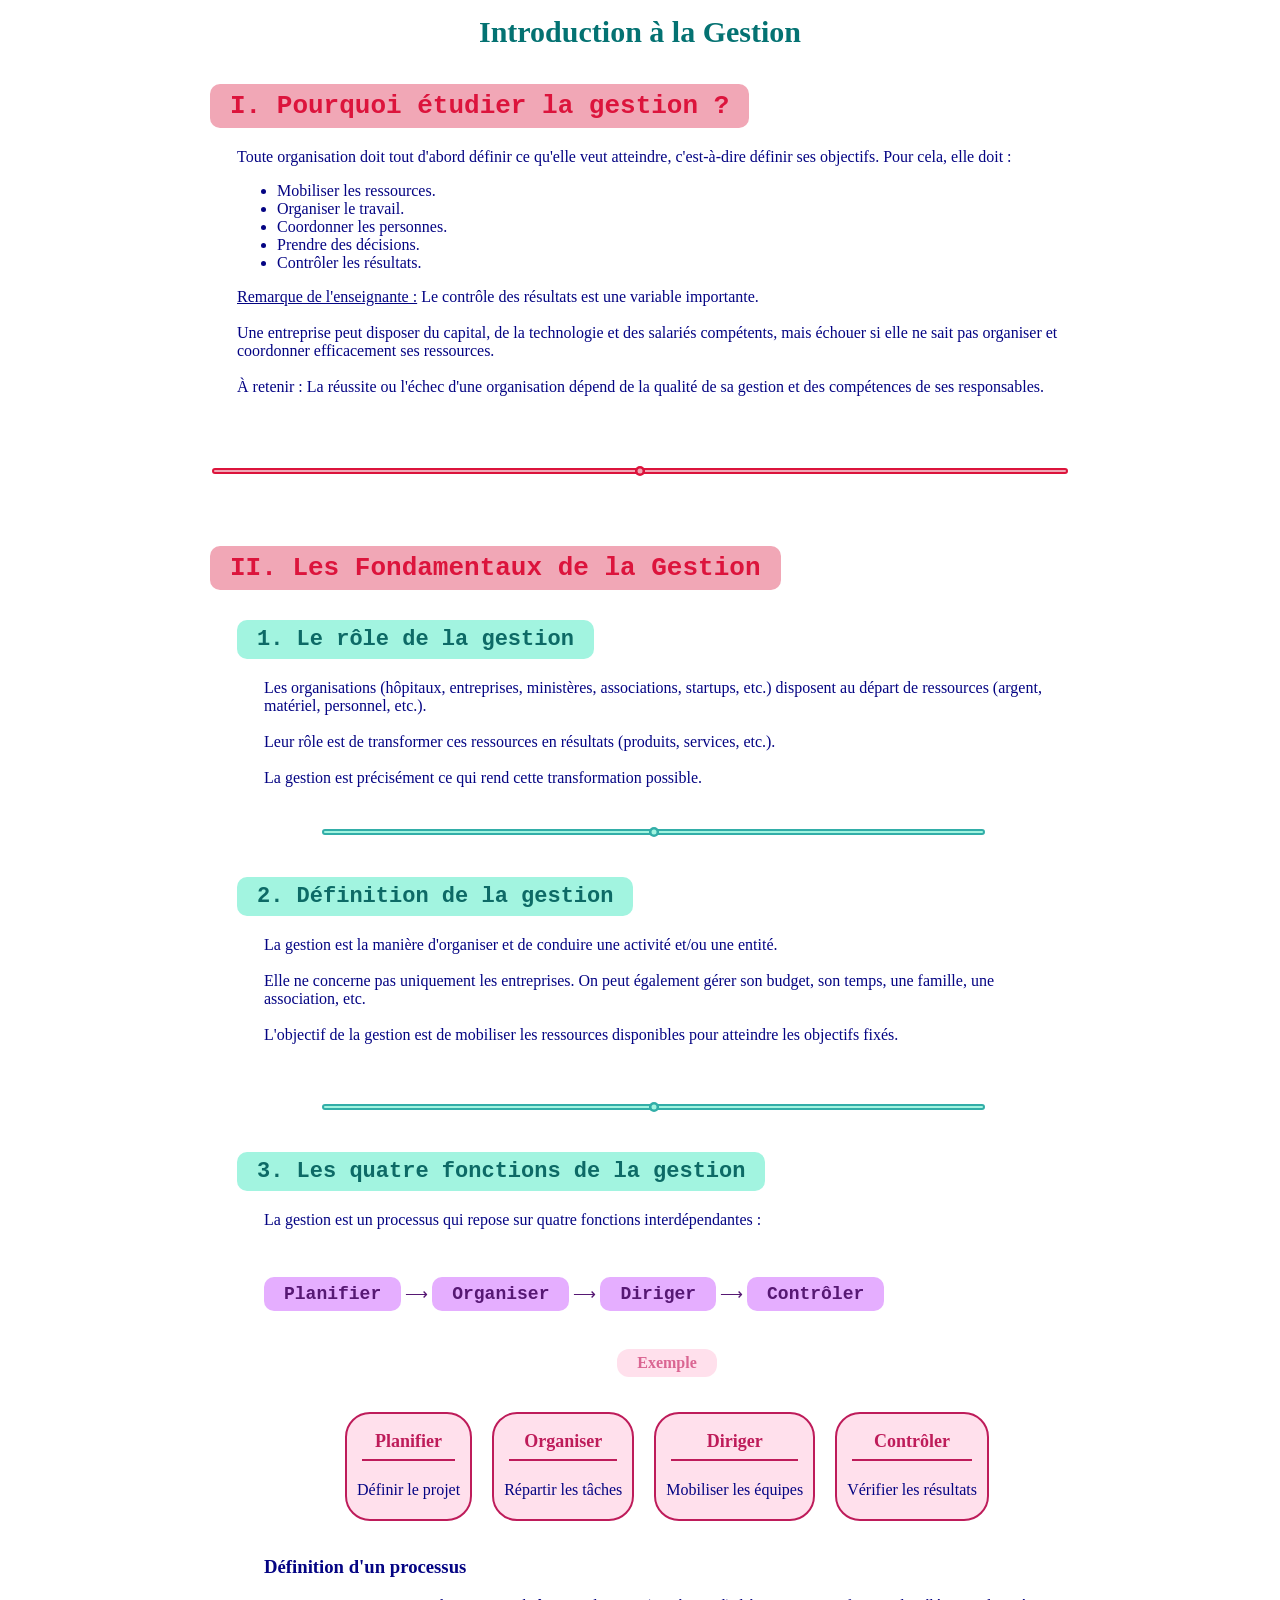
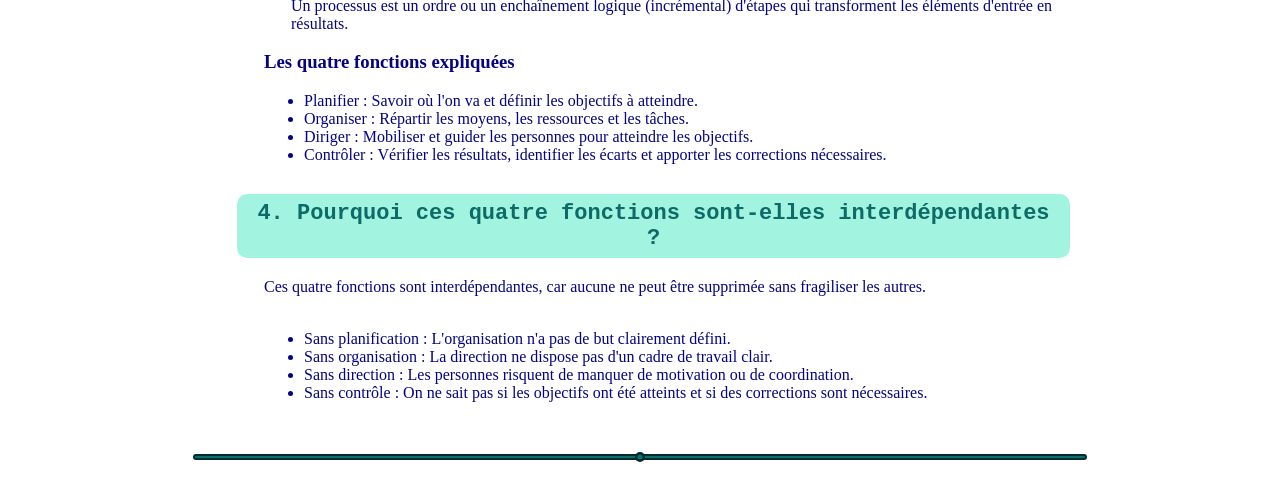
==== Cours/Chapitre 01.html @ f39150cf "Initial website upload" ====
<!DOCTYPE html>
<html lang="en">
<head>
    <meta charset="UTF-8">
    <meta name="viewport" content="width=device-width, initial-scale=1.0">
    <title>La Gestion</title>
    <link rel="stylesheet" href="style.css">
</head>
<body>
<titre>
    Introduction à la Gestion
</titre>

<st1>I. Pourquoi étudier la gestion ?</st1>
        
<pad>
    Toute organisation doit tout d'abord définir ce qu'elle veut atteindre, c'est-à-dire définir ses objectifs. Pour cela, elle doit :
    <ul>
        <li>Mobiliser les ressources.</li>
        <li>Organiser le travail.</li>
        <li>Coordonner les personnes.</li>
        <li>Prendre des décisions.</li>
        <li>Contrôler les résultats.</li> 
        
    </ul>
    <u>Remarque de l'enseignante :</u> Le contrôle des résultats est une variable importante. <br><br>

    Une entreprise peut disposer du capital, de la technologie et des salariés compétents, mais échouer si elle ne sait pas organiser et coordonner efficacement ses ressources. <br><br>
    
    À retenir : La réussite ou l'échec d'une organisation dépend de la qualité de sa gestion et des compétences de ses responsables.

</pad>

<sep1><sp></sp></sep1>


<st1>II. Les Fondamentaux de la Gestion</st1>
    <pad>
        <st2>1. Le rôle de la gestion</st2>
        <pad>
            Les organisations (hôpitaux, entreprises, ministères, associations, startups, etc.) disposent au départ de ressources (argent, matériel, personnel, etc.).<br><br>
            
            Leur rôle est de transformer ces ressources en résultats (produits, services, etc.).<br><br>
            
            La gestion est précisément ce qui rend cette transformation possible.
    
        </pad>
    

        <sep2><sp></sp></sep2>


        <st2>2. Définition de la gestion</st2>
    
        <pad>
            La gestion est la manière d'organiser et de conduire une activité et/ou une entité. <br><br>
            
            Elle ne concerne pas uniquement les entreprises. On peut également gérer son budget, son temps, une famille, une association, etc. <br><br>
            
            L'objectif de la gestion est de mobiliser les ressources disponibles pour atteindre les objectifs fixés. <br><br>
        </pad>


        <sep2><sp></sp></sep2>


        <st2>3. Les quatre fonctions de la gestion</st2>
    
        <pad>
            La gestion est un processus qui repose sur quatre fonctions interdépendantes : <br><br>
            
            <st3 style="display: inline-block;">Planifier</st3>
            <span style="color: var(--stitre3);">&longrightarrow;</span>
            <st3 style="display: inline-block;">Organiser</st3>
            <span style="color: var(--stitre3);">&longrightarrow;</span>
            <st3 style="display: inline-block;">Diriger</st3>
            <span style="color: var(--stitre3);">&longrightarrow;</span>
            <st3 style="display: inline-block;">Contrôler</st3>
            
            <br><br>
            
            <card-caption>Exemple</card-caption>
            <card-container>
                <card>
                    <card-title>Planifier</card-title>
                    <card-content>Définir le projet</card-content>
                </card>
                <card>
                    <card-title>Organiser</card-title>
                    <card-content>Répartir les tâches</card-content>
                </card>
                <card>
                    <card-title>Diriger</card-title>
                    <card-content>Mobiliser les équipes</card-content>
                </card>
                <card>
                    <card-title>Contrôler</card-title>
                    <card-content>Vérifier les résultats</card-content>
                </card>
            </card-container>
    
            <h3>Définition d'un processus</h3>
            <pad>
                Un processus est un ordre ou un enchaînement logique (incrémental) d'étapes qui transforment les éléments d'entrée en résultats.
            </pad>
            
            <h3>Les quatre fonctions expliquées</h3>
            
            <ul>
                <li>Planifier : Savoir où l'on va et définir les objectifs à atteindre.</li>
                <li>Organiser : Répartir les moyens, les ressources et les tâches.</li>
                <li>Diriger : Mobiliser et guider les personnes pour atteindre les objectifs.</li>
                <li>Contrôler : Vérifier les résultats, identifier les écarts et apporter les corrections nécessaires.</li>
            </ul>
        </pad>


        <st2>4. Pourquoi ces quatre fonctions sont-elles interdépendantes ?</st2>
        <pad>
            Ces quatre fonctions sont interdépendantes, car aucune ne peut être supprimée sans fragiliser les autres. <br><br>
            
            <ul>
                <li>Sans planification : L'organisation n'a pas de but clairement défini.</li>
                <li>Sans organisation : La direction ne dispose pas d'un cadre de travail clair.</li>
                <li>Sans direction : Les personnes risquent de manquer de motivation ou de coordination.</li>
                <li>Sans contrôle : On ne sait pas si les objectifs ont été atteints et si des corrections sont nécessaires.</li>
    
            </ul>
        </pad>
    </pad>
<sep0><sp></sp></sep0>
</body>
</html>
---- Cours/style.css ----
:root {
    --titre-bg: rgb(1, 42, 42);
    --titre: rgb(4, 114, 114);

    --stitre1: crimson;
    --stitre1-bg: rgb(241, 167, 182);
    --stitre1-sep: var(--stitre1);


    --stitre2: rgb(13, 106, 102);
    --stitre2-bg: rgb(162, 244, 224);
    --stitre2-sep: rgb(50, 174, 168);


    --stitre3: rgb(86, 24, 115);
    --stitre3-bg: rgb(229, 174, 255);
    --stitre3-sep: rgb(192, 117, 227);


    --card: rgb(190, 28, 90);
    --card-bg: rgb(255, 224, 236);
    --card-sep: rgb(218, 101, 146);


    --formule: rgb(189, 73, 6);
    --formule-bg: rgb(255, 195, 161);
    --formule-sep: rgb(195, 106, 55);


    /* Stylos */
    --defaut: var(--bleu);
    --bleu: rgb(4, 4, 131);
    --noir: black;
    --rouge: crimson;
    --mauve: rgb(75, 19, 101);
}


::-webkit-scrollbar{
    width: 5px;
    height: 5px;
}

::-webkit-scrollbar-track{
    background-color: var(--bg);
    border-radius: 10px;
}

::-webkit-scrollbar-thumb{
    background-color: var(--scrollbar-thumb);
    border-radius: 10px;
}
::-webkit-scrollbar-thumb:hover{
    background-color: var(--scrollbar-thumb-hover);
}

*{
    box-sizing: border-box;
}

/* Custum tags */

/* text format */
titre, st1, st2, st3, pad,table-holder, card-caption, card-container, card-cell, card-cell2, card-cell3, card-cell-content, card-cell-image, card, card-number, card-title, card-content, formule-bloc, sep0, sep1, sep2, sep3, sepC, sepF{
    display: block;
}

formule{
    display: inline-block;
}

body{
    margin: 0;
    width: 100%;
    max-width: 900px;
    margin: auto;
    position: relative;
    padding: 10px 20px 7px;

    font-family: consolas;
    font-size: 16px;
    color: var(--defaut);

}

seperate{
    width: 97%;
    margin: 60px auto;
    height: 20px;
    border-radius: 12px;
    background-color: var(--titre);
}
/* 
table{
    border-radius: 12px;
    border-collapse: collapse;
} */

.center-element{
    margin-inline: auto;
}

.center-elements{
    display: flex;
    align-items: center;
    justify-content: center;
}

titre{
    margin-top: 0;
    padding-block: 5px;
    color: var(--titre);
    text-align: center;
    font-size: 30px;
    font-family: cursive;
    /* position: sticky; */
    /* top: 0;
    left: 0;
    width: 100%;
    z-index: 10; */

}

st1{
    color: var(--stitre1);
    background-color: var(--stitre1-bg);
    font-size: 26px;
}



st2{
    color: var(--stitre2);
    background-color: var(--stitre2-bg);
    font-size: 22px;
}



st3{
    color: var(--stitre3);
    background-color: var(--stitre3-bg);
    font-size: 18px;
    margin: auto;
}



table-holder{
    display: block;
    overflow: auto;
    max-width: 100%;
}



table.normal{
    border-spacing: 5px;
    border-collapse: collapse;
    /* border: 1px solid black; */
    background-color: var(--card-bg);
    color: var(--card);
    width: 100%;
    
    th, td{
        /* border: 1px solid; */
        padding: 5px 20px;
    }

    th{
        color: var(--card-bg);
        background-color: var(--card);
    }

    td{
        padding-block: 10px;
        border-bottom: 1px solid;

    }
    
    td:first-child{
        position: relative;
    }
    td:first-child::after{
        content: "⟶";
        position: absolute;
        top: 50%;
        right: 0;
        transform: translate(50%, -50%);
    }
    
    td:last-child{
        text-align: center;
    }
}

card-caption{
    width: fit-content;
    margin: auto;
    padding: 5px 20px;
    border-radius: 12px;
    font-weight: bold;
    color: var(--card-sep);
    /* -webkit-text-stroke: 0.5px var(--card-bg); */
    background-color: var(--card-bg);
}

card-container{
    display: flex;
    flex-wrap: wrap;
    justify-content: center;
    align-items: center;
    margin-block: 25px;
    &:has(card-cell-image + card-cell-content){
        flex-wrap: wrap;
        flex-direction: column;
    }
}

card-cell, card-cell2, card-cell3{
    position: relative;
    padding: 10px 20px;
    max-width: 300px;
    margin: 10px;
    border: 2px solid;
    border-radius: 25px;

    font-size: 16px;
    font-weight: bold;

    text-align: center;

    &:has(card-number){
        padding-block: 15px;
    }

    
}

card-cell{
    background-color: var(--card-bg);
    color: var(--card);
    &>card-number{
        background-color: var(--card);
        color: var(--card-bg);
    }
    &:has(card-cell-image + card-cell-content){
        display: grid;
        grid-template-columns: 25% 75%;
        gap: 10px;
        align-items: center;
        background-color: var(--card-bg);
        color: var(--card);
        &>card-cell-image{
            background-color: var(--card);
            border-radius: 25px;
            padding: 5px;
        }

    }
}

card-cell2{
    background-color: var(--stitre2-bg);
    color: var(--stitre2);
    &>card-number{
        background-color: var(--stitre2);
        color: var(--stitre2-bg);
    }
}

card-cell3{
    background-color: var(--stitre3-bg);
    color: var(--stitre3);
    &>card-number{
        background-color: var(--stitre3);
        color: var(--stitre3-bg);
    }
}

card-cell-image{
    /* width: 40px;
    height: auto;
    max-height: 30px; */
    &>img{
        max-width: 100%;
        height: auto;
        max-height: 100%;
    }
}

card-cell-content{
    width: auto;
}


card{
    position: relative;
    border: 2px solid var(--card);
    padding: 10px 10px 20px;
    max-width: 300px;
    margin: 10px;

    background-color: var(--card-bg);
    border-radius: 25px;
    text-align: center;
}

card-number{
    position: absolute;
    display: flex;
    justify-content: center;
    align-items: center;
    top: 0;
    left: 0;
    transform: translate(-25%, -25%);
    width: 1.7em;
    height: 1.7em;
    border-radius: 50%;
    background-color: var(--card);
    color: var(--card-bg);

}

card-title{
    color: var(--card);
    border-bottom: 2px double var(--card);
    /* border-radius: 5px; */
    font-size: 18px;
    font-weight: bold;

    text-align: center;
    margin: 0 5px 20px;
    padding-block: 7px;

}

formule-bloc{
    width: fit-content;
    border: 2px solid var(--formule);
    background-color: var(--formule-bg);
    padding: 10px;
    border-radius: 12px;
    margin: 20px;
    margin-bottom: 50px;
}

formule{
    color: var(--formule);
    font-family: lucida console;
    font-size: 24px;
}





/* Text format */
titre, st1, st2, st3{
    font-weight: bold;
}
.center-text{
    text-align: center;
}

pad{
    padding-left: 27px;
}

/* design */
st1, st2, st3{
    width: fit-content;
    padding: 7px 20px;
    font-family: 'Courier New', Courier, monospace;
    border-radius: 10px;
    text-align: center;
    margin-block: 30px 20px;
}


sep0, sep1, sep2, sep3, sepC, sepF{
    display: flex;
    align-items: center;
    justify-content: start;
    margin: auto;
    

    margin-block: 40px;
    &>sp{
        display: block;
        position: relative;
        padding: 5px;
        border-radius: 50%;
        &::after{
            border-radius: 50%;
            margin: auto;
            position: absolute;
            top: 50%;
            left: 50%;
            content: "";
            width: 5px;
            height: 5px;
            translate: -50% -50%;
            transform-origin: center;
        }
    }

    &::before, &::after{
        z-index: -1;
        content: "";
        flex: 1;
        height: 2.5px;
        border: 2px solid;
    }
    &::before{
        border-top-left-radius: 12px;
        border-bottom-left-radius: 12px;
        transform: translateX(2px);
    }
    &::after{
        border-top-right-radius: 12px;
        border-bottom-right-radius: 12px;
        transform: translateX(-2px);
    }
}

sep0{
    width: calc(100% + 38px);
    transform: translateX(-19px);

    margin-block: 50px 10px;
    &>sp{
        background-color: var(--titre-bg);
        &::after{
            background-color: var(--titre);
        }
    }
    &::before, &::after{
        border-color: var(--titre-bg);
        background-color: var(--titre);
    }
}

sep1{
    width: 100%;

    margin-block: 70px;
    &>sp{
        background-color: var(--stitre1-sep);
        &::after{
            background-color: var(--stitre1-bg);
        }
    }
    &::before, &::after{
        border-color: var(--stitre1-sep);
        background-color: var(--stitre1-bg);
    }
}

sep2{
    width: 80%;

    margin-block: 40px;
    &>sp{
        background-color: var(--stitre2-sep);
        &::after{
            background-color: var(--stitre2-bg);
        }
    }
    &::before, &::after{
        border-color: var(--stitre2-sep);
        background-color: var(--stitre2-bg);
    }
}

sep3{
    width: 65%;

    margin-block: 40px;
    &>sp{
        background-color: var(--stitre3-sep);
        &::after{
            background-color: var(--stitre3-bg);
        }
    }
    &::before, &::after{
        border-color: var(--stitre3-sep);
        background-color: var(--stitre3-bg);
    }
}

sepC{
    width: 50%;

    margin-block: 40px;
    &>sp{
        background-color: var(--card-sep);
        &::after{
            background-color: var(--card-bg);
        }
    }
    &::before, &::after{
        border-color: var(--card-sep);
        background-color: var(--card-bg);
    }
}

sepF{
    width: 50%;

    margin-block: 40px;
    &>sp{
        background-color: var(--formule-sep);
        &::after{
            background-color: var(--formule-bg);
        }
    }
    &::before, &::after{
        border-color: var(--formule-sep);
        background-color: var(--formule-bg);
    }
}

remarque{
    color: orangered;
    font-weight: bold;
}
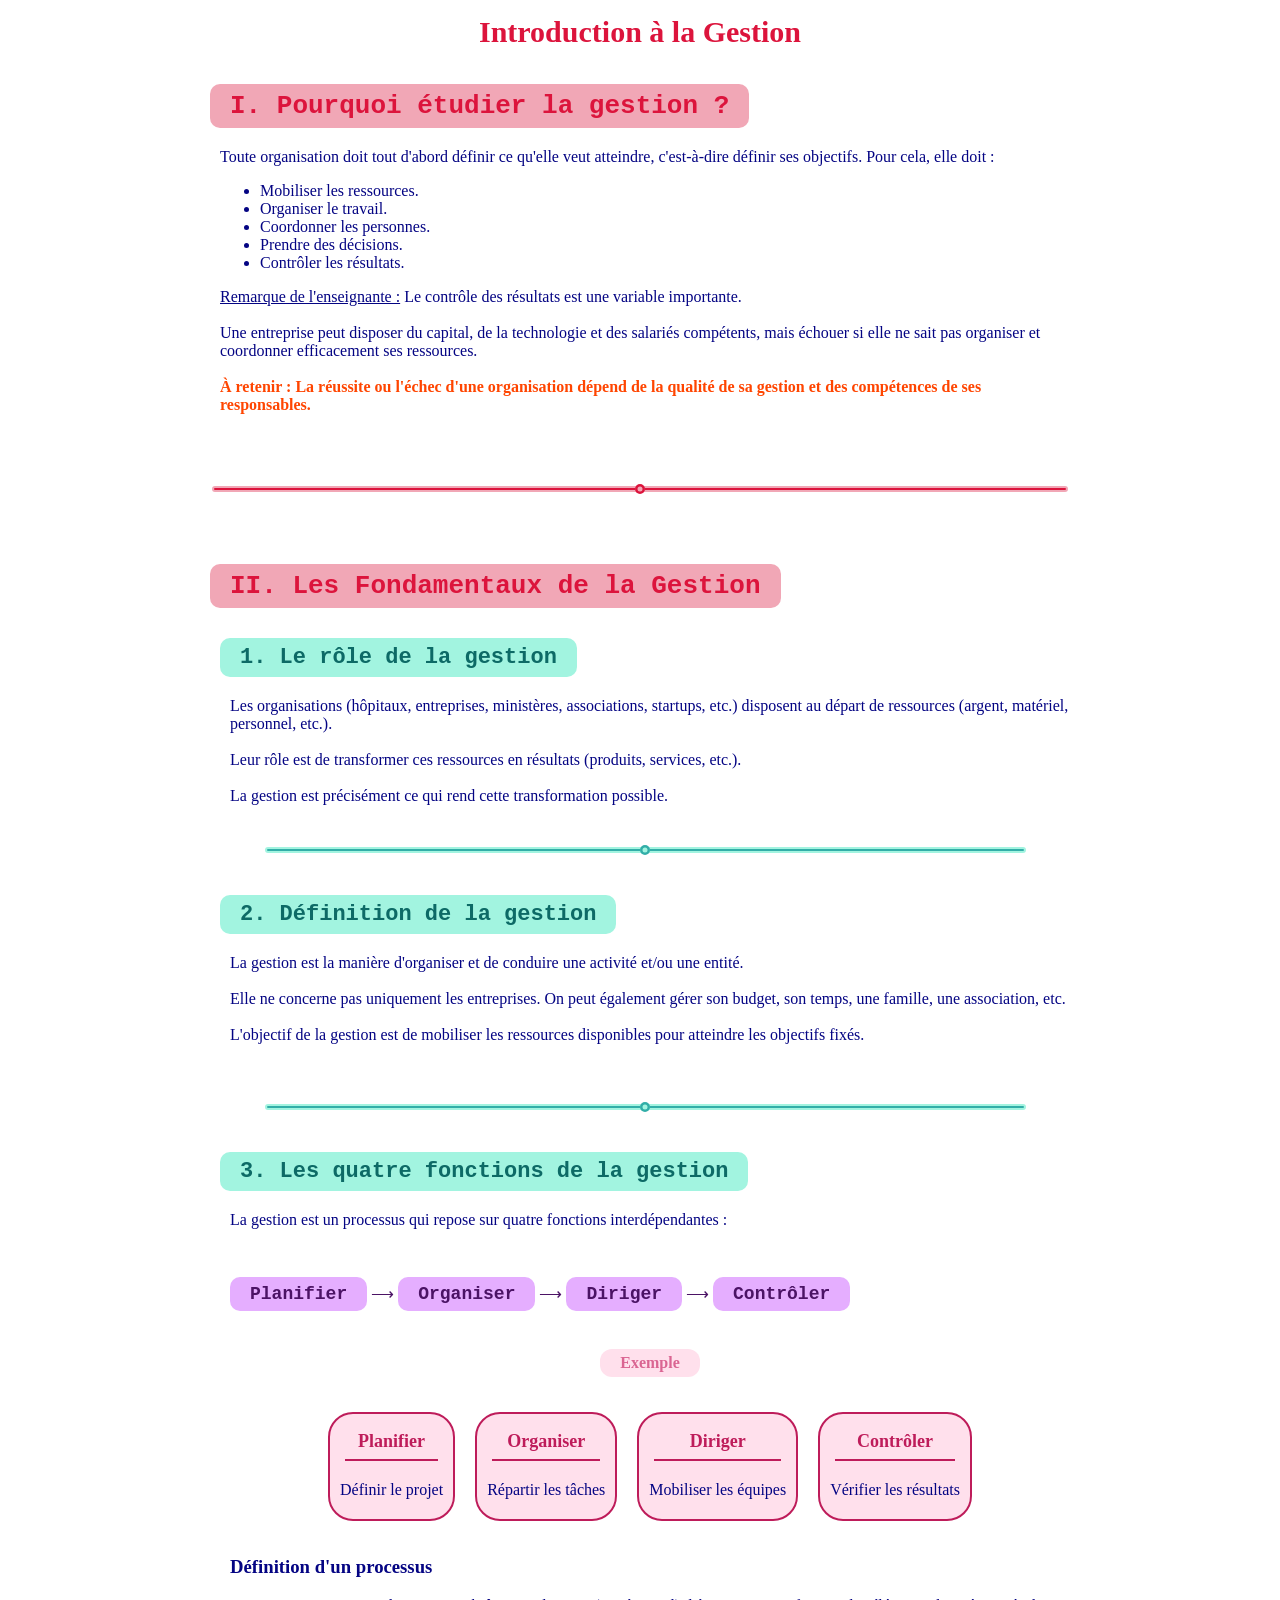
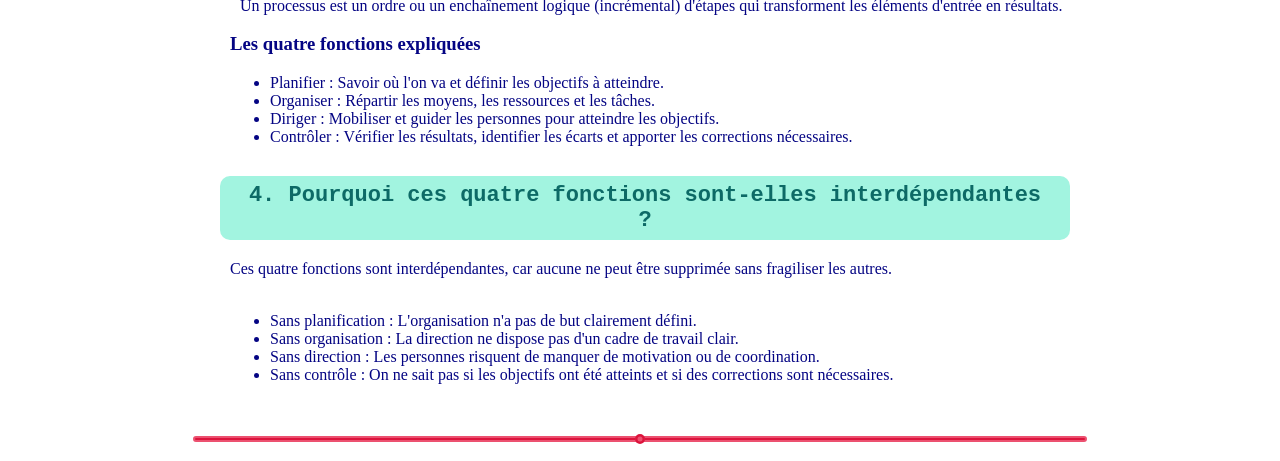
==== commit 88db5bfc: "overall changes" ====
--- a/Cours/Chapitre 01.html
+++ b/Cours/Chapitre 01.html
@@ -7,7 +7,7 @@
     <link rel="stylesheet" href="style.css">
 </head>
 <body>
-<titre>
+<titre pointer onclick="window.location.href='../index.html'">
     Introduction à la Gestion
 </titre>
 
@@ -27,7 +27,7 @@
 
     Une entreprise peut disposer du capital, de la technologie et des salariés compétents, mais échouer si elle ne sait pas organiser et coordonner efficacement ses ressources. <br><br>
     
-    À retenir : La réussite ou l'échec d'une organisation dépend de la qualité de sa gestion et des compétences de ses responsables.
+    <remarque>À retenir : La réussite ou l'échec d'une organisation dépend de la qualité de sa gestion et des compétences de ses responsables.</remarque>
 
 </pad>
 
--- a/Cours/style.css
+++ b/Cours/style.css
@@ -1,72 +1,16 @@
-:root {
-    --titre-bg: rgb(1, 42, 42);
-    --titre: rgb(4, 114, 114);
+@import url('CSS/root.css');
 
-    --stitre1: crimson;
-    --stitre1-bg: rgb(241, 167, 182);
-    --stitre1-sep: var(--stitre1);
+@import url('CSS/cards.css');
+@import url('CSS/formule.css');
+@import url('CSS/scrollbar.css');
+@import url('CSS/separateurs.css');
+@import url('CSS/stylo.css');
+@import url('CSS/tables.css');
+@import url('CSS/titres.css');
 
-
-    --stitre2: rgb(13, 106, 102);
-    --stitre2-bg: rgb(162, 244, 224);
-    --stitre2-sep: rgb(50, 174, 168);
-
-
-    --stitre3: rgb(86, 24, 115);
-    --stitre3-bg: rgb(229, 174, 255);
-    --stitre3-sep: rgb(192, 117, 227);
-
-
-    --card: rgb(190, 28, 90);
-    --card-bg: rgb(255, 224, 236);
-    --card-sep: rgb(218, 101, 146);
-
-
-    --formule: rgb(189, 73, 6);
-    --formule-bg: rgb(255, 195, 161);
-    --formule-sep: rgb(195, 106, 55);
-
-
-    /* Stylos */
-    --defaut: var(--bleu);
-    --bleu: rgb(4, 4, 131);
-    --noir: black;
-    --rouge: crimson;
-    --mauve: rgb(75, 19, 101);
-}
-
-
-::-webkit-scrollbar{
-    width: 5px;
-    height: 5px;
-}
-
-::-webkit-scrollbar-track{
-    background-color: var(--bg);
-    border-radius: 10px;
-}
-
-::-webkit-scrollbar-thumb{
-    background-color: var(--scrollbar-thumb);
-    border-radius: 10px;
-}
-::-webkit-scrollbar-thumb:hover{
-    background-color: var(--scrollbar-thumb-hover);
-}
 
 *{
     box-sizing: border-box;
-}
-
-/* Custum tags */
-
-/* text format */
-titre, st1, st2, st3, pad,table-holder, card-caption, card-container, card-cell, card-cell2, card-cell3, card-cell-content, card-cell-image, card, card-number, card-title, card-content, formule-bloc, sep0, sep1, sep2, sep3, sepC, sepF{
-    display: block;
-}
-
-formule{
-    display: inline-block;
 }
 
 body{
@@ -83,19 +27,6 @@
 
 }
 
-seperate{
-    width: 97%;
-    margin: 60px auto;
-    height: 20px;
-    border-radius: 12px;
-    background-color: var(--titre);
-}
-/* 
-table{
-    border-radius: 12px;
-    border-collapse: collapse;
-} */
-
 .center-element{
     margin-inline: auto;
 }
@@ -106,421 +37,18 @@
     justify-content: center;
 }
 
-titre{
-    margin-top: 0;
-    padding-block: 5px;
-    color: var(--titre);
-    text-align: center;
-    font-size: 30px;
-    font-family: cursive;
-    /* position: sticky; */
-    /* top: 0;
-    left: 0;
-    width: 100%;
-    z-index: 10; */
-
-}
-
-st1{
-    color: var(--stitre1);
-    background-color: var(--stitre1-bg);
-    font-size: 26px;
-}
-
-
-
-st2{
-    color: var(--stitre2);
-    background-color: var(--stitre2-bg);
-    font-size: 22px;
-}
-
-
-
-st3{
-    color: var(--stitre3);
-    background-color: var(--stitre3-bg);
-    font-size: 18px;
-    margin: auto;
-}
-
-
-
-table-holder{
-    display: block;
-    overflow: auto;
-    max-width: 100%;
-}
-
-
-
-table.normal{
-    border-spacing: 5px;
-    border-collapse: collapse;
-    /* border: 1px solid black; */
-    background-color: var(--card-bg);
-    color: var(--card);
-    width: 100%;
-    
-    th, td{
-        /* border: 1px solid; */
-        padding: 5px 20px;
-    }
-
-    th{
-        color: var(--card-bg);
-        background-color: var(--card);
-    }
-
-    td{
-        padding-block: 10px;
-        border-bottom: 1px solid;
-
-    }
-    
-    td:first-child{
-        position: relative;
-    }
-    td:first-child::after{
-        content: "⟶";
-        position: absolute;
-        top: 50%;
-        right: 0;
-        transform: translate(50%, -50%);
-    }
-    
-    td:last-child{
-        text-align: center;
-    }
-}
-
-card-caption{
-    width: fit-content;
-    margin: auto;
-    padding: 5px 20px;
-    border-radius: 12px;
-    font-weight: bold;
-    color: var(--card-sep);
-    /* -webkit-text-stroke: 0.5px var(--card-bg); */
-    background-color: var(--card-bg);
-}
-
-card-container{
-    display: flex;
-    flex-wrap: wrap;
-    justify-content: center;
-    align-items: center;
-    margin-block: 25px;
-    &:has(card-cell-image + card-cell-content){
-        flex-wrap: wrap;
-        flex-direction: column;
-    }
-}
-
-card-cell, card-cell2, card-cell3{
-    position: relative;
-    padding: 10px 20px;
-    max-width: 300px;
-    margin: 10px;
-    border: 2px solid;
-    border-radius: 25px;
-
-    font-size: 16px;
-    font-weight: bold;
-
-    text-align: center;
-
-    &:has(card-number){
-        padding-block: 15px;
-    }
-
-    
-}
-
-card-cell{
-    background-color: var(--card-bg);
-    color: var(--card);
-    &>card-number{
-        background-color: var(--card);
-        color: var(--card-bg);
-    }
-    &:has(card-cell-image + card-cell-content){
-        display: grid;
-        grid-template-columns: 25% 75%;
-        gap: 10px;
-        align-items: center;
-        background-color: var(--card-bg);
-        color: var(--card);
-        &>card-cell-image{
-            background-color: var(--card);
-            border-radius: 25px;
-            padding: 5px;
-        }
-
-    }
-}
-
-card-cell2{
-    background-color: var(--stitre2-bg);
-    color: var(--stitre2);
-    &>card-number{
-        background-color: var(--stitre2);
-        color: var(--stitre2-bg);
-    }
-}
-
-card-cell3{
-    background-color: var(--stitre3-bg);
-    color: var(--stitre3);
-    &>card-number{
-        background-color: var(--stitre3);
-        color: var(--stitre3-bg);
-    }
-}
-
-card-cell-image{
-    /* width: 40px;
-    height: auto;
-    max-height: 30px; */
-    &>img{
-        max-width: 100%;
-        height: auto;
-        max-height: 100%;
-    }
-}
-
-card-cell-content{
-    width: auto;
-}
-
-
-card{
-    position: relative;
-    border: 2px solid var(--card);
-    padding: 10px 10px 20px;
-    max-width: 300px;
-    margin: 10px;
-
-    background-color: var(--card-bg);
-    border-radius: 25px;
+.center-text{
     text-align: center;
 }
 
-card-number{
-    position: absolute;
-    display: flex;
-    justify-content: center;
-    align-items: center;
-    top: 0;
-    left: 0;
-    transform: translate(-25%, -25%);
-    width: 1.7em;
-    height: 1.7em;
-    border-radius: 50%;
-    background-color: var(--card);
-    color: var(--card-bg);
-
-}
-
-card-title{
-    color: var(--card);
-    border-bottom: 2px double var(--card);
-    /* border-radius: 5px; */
-    font-size: 18px;
-    font-weight: bold;
-
-    text-align: center;
-    margin: 0 5px 20px;
-    padding-block: 7px;
-
-}
-
-formule-bloc{
-    width: fit-content;
-    border: 2px solid var(--formule);
-    background-color: var(--formule-bg);
-    padding: 10px;
-    border-radius: 12px;
-    margin: 20px;
-    margin-bottom: 50px;
-}
-
-formule{
-    color: var(--formule);
-    font-family: lucida console;
-    font-size: 24px;
+pad{
+    display: block;
+    padding-left: 10px;
 }
 
 
 
 
-
-/* Text format */
-titre, st1, st2, st3{
-    font-weight: bold;
-}
-.center-text{
-    text-align: center;
-}
-
-pad{
-    padding-left: 27px;
-}
-
-/* design */
-st1, st2, st3{
-    width: fit-content;
-    padding: 7px 20px;
-    font-family: 'Courier New', Courier, monospace;
-    border-radius: 10px;
-    text-align: center;
-    margin-block: 30px 20px;
-}
-
-
-sep0, sep1, sep2, sep3, sepC, sepF{
-    display: flex;
-    align-items: center;
-    justify-content: start;
-    margin: auto;
-    
-
-    margin-block: 40px;
-    &>sp{
-        display: block;
-        position: relative;
-        padding: 5px;
-        border-radius: 50%;
-        &::after{
-            border-radius: 50%;
-            margin: auto;
-            position: absolute;
-            top: 50%;
-            left: 50%;
-            content: "";
-            width: 5px;
-            height: 5px;
-            translate: -50% -50%;
-            transform-origin: center;
-        }
-    }
-
-    &::before, &::after{
-        z-index: -1;
-        content: "";
-        flex: 1;
-        height: 2.5px;
-        border: 2px solid;
-    }
-    &::before{
-        border-top-left-radius: 12px;
-        border-bottom-left-radius: 12px;
-        transform: translateX(2px);
-    }
-    &::after{
-        border-top-right-radius: 12px;
-        border-bottom-right-radius: 12px;
-        transform: translateX(-2px);
-    }
-}
-
-sep0{
-    width: calc(100% + 38px);
-    transform: translateX(-19px);
-
-    margin-block: 50px 10px;
-    &>sp{
-        background-color: var(--titre-bg);
-        &::after{
-            background-color: var(--titre);
-        }
-    }
-    &::before, &::after{
-        border-color: var(--titre-bg);
-        background-color: var(--titre);
-    }
-}
-
-sep1{
-    width: 100%;
-
-    margin-block: 70px;
-    &>sp{
-        background-color: var(--stitre1-sep);
-        &::after{
-            background-color: var(--stitre1-bg);
-        }
-    }
-    &::before, &::after{
-        border-color: var(--stitre1-sep);
-        background-color: var(--stitre1-bg);
-    }
-}
-
-sep2{
-    width: 80%;
-
-    margin-block: 40px;
-    &>sp{
-        background-color: var(--stitre2-sep);
-        &::after{
-            background-color: var(--stitre2-bg);
-        }
-    }
-    &::before, &::after{
-        border-color: var(--stitre2-sep);
-        background-color: var(--stitre2-bg);
-    }
-}
-
-sep3{
-    width: 65%;
-
-    margin-block: 40px;
-    &>sp{
-        background-color: var(--stitre3-sep);
-        &::after{
-            background-color: var(--stitre3-bg);
-        }
-    }
-    &::before, &::after{
-        border-color: var(--stitre3-sep);
-        background-color: var(--stitre3-bg);
-    }
-}
-
-sepC{
-    width: 50%;
-
-    margin-block: 40px;
-    &>sp{
-        background-color: var(--card-sep);
-        &::after{
-            background-color: var(--card-bg);
-        }
-    }
-    &::before, &::after{
-        border-color: var(--card-sep);
-        background-color: var(--card-bg);
-    }
-}
-
-sepF{
-    width: 50%;
-
-    margin-block: 40px;
-    &>sp{
-        background-color: var(--formule-sep);
-        &::after{
-            background-color: var(--formule-bg);
-        }
-    }
-    &::before, &::after{
-        border-color: var(--formule-sep);
-        background-color: var(--formule-bg);
-    }
-}
-
 remarque{
     color: orangered;
     font-weight: bold;
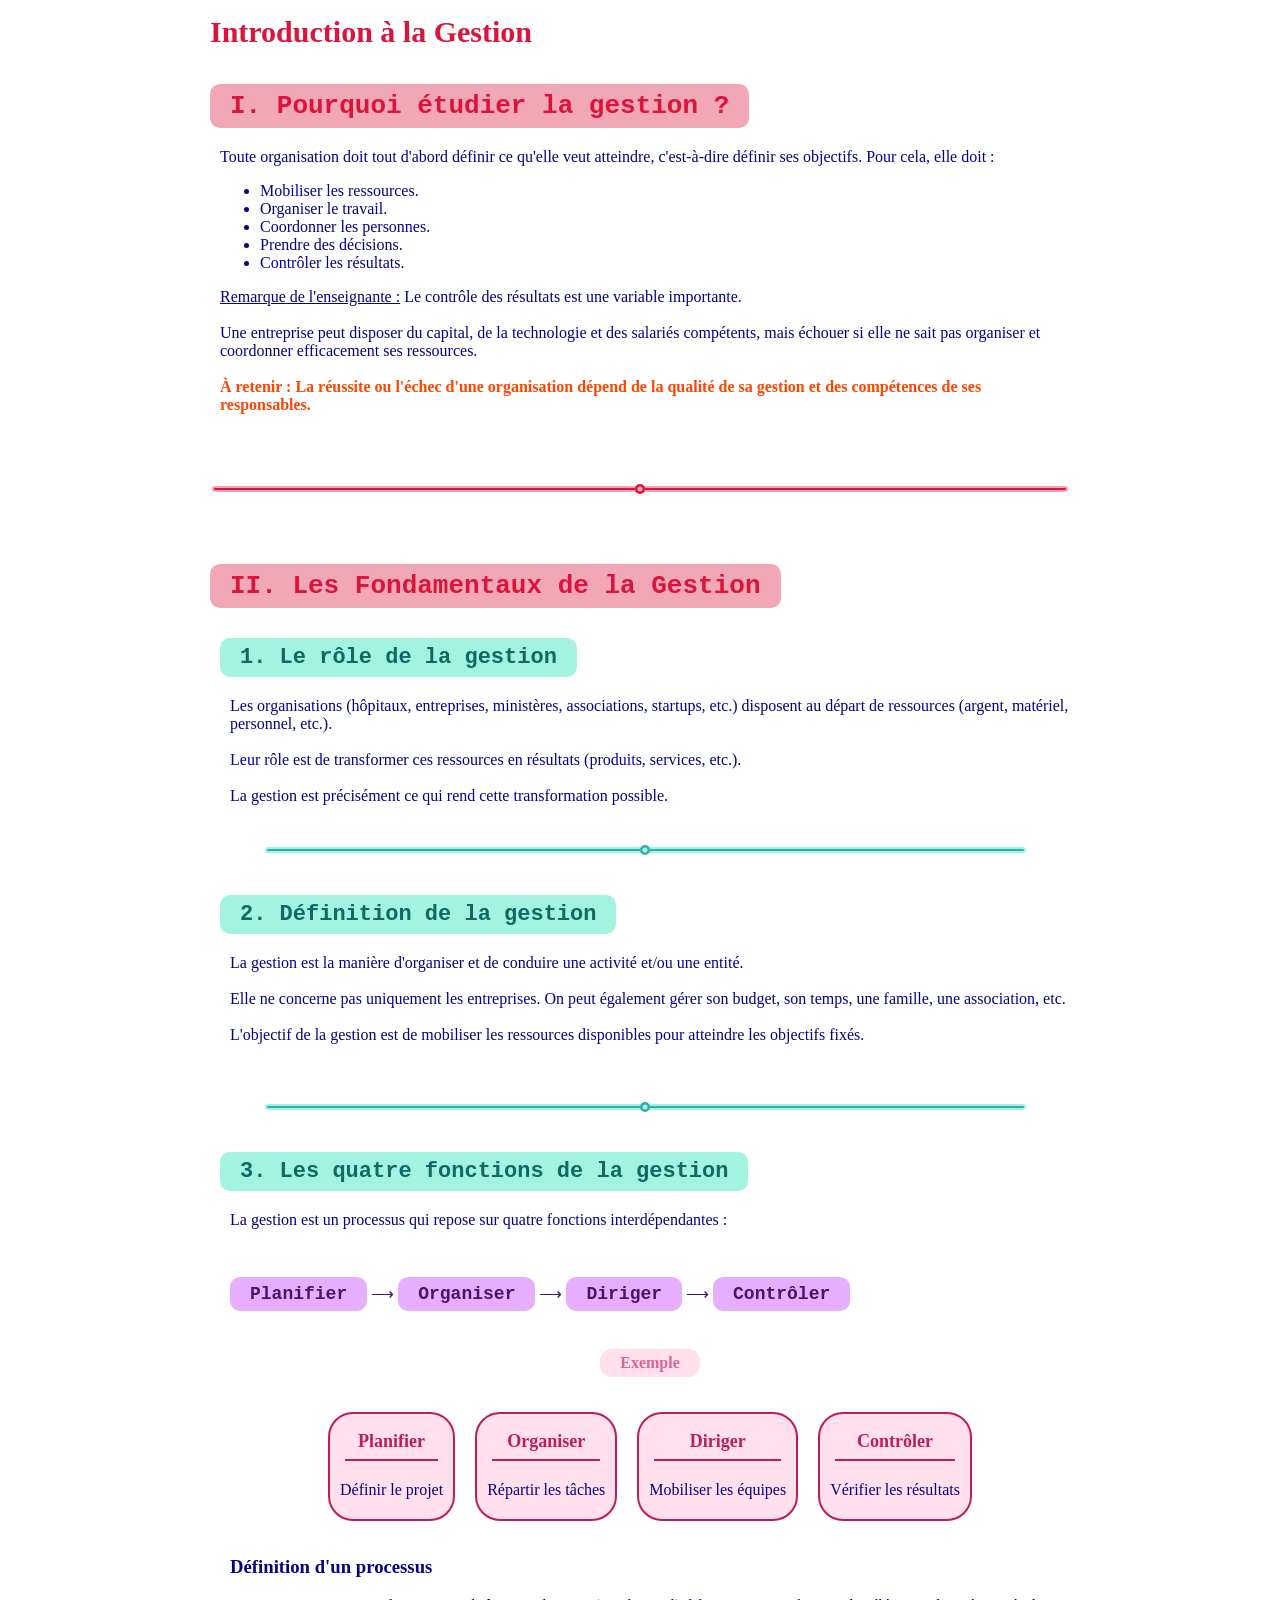
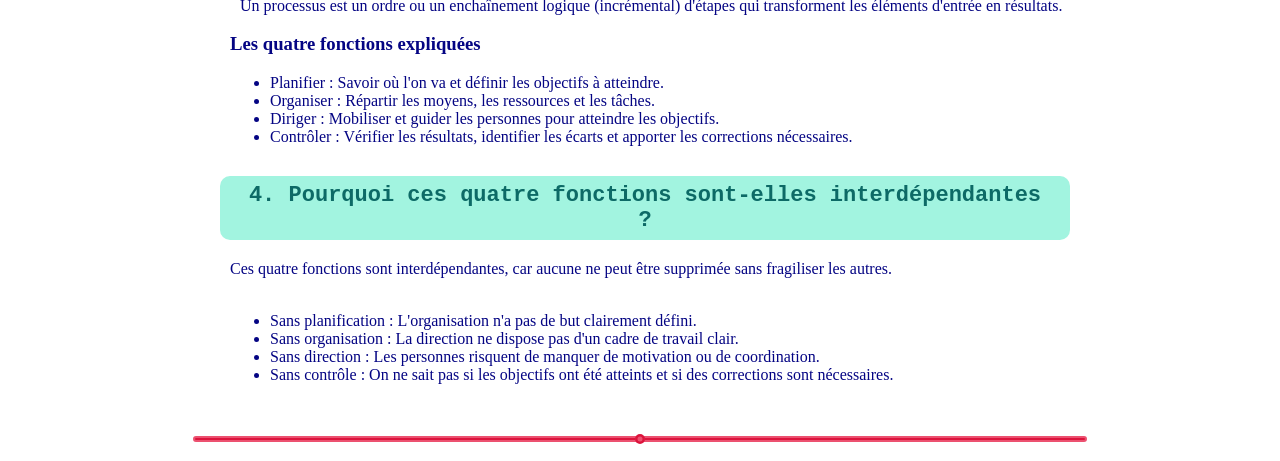
==== commit 964ee5d6: "overall changes fix1" ====
--- a/Cours/Chapitre 01.html
+++ b/Cours/Chapitre 01.html
@@ -7,7 +7,7 @@
     <link rel="stylesheet" href="style.css">
 </head>
 <body>
-<titre pointer onclick="window.location.href='../index.html'">
+<titre pointer onclick="window.location.href='../index.html'" inline-block rouge soft st-w="1" st-c="var(--rouge)">
     Introduction à la Gestion
 </titre>
 
